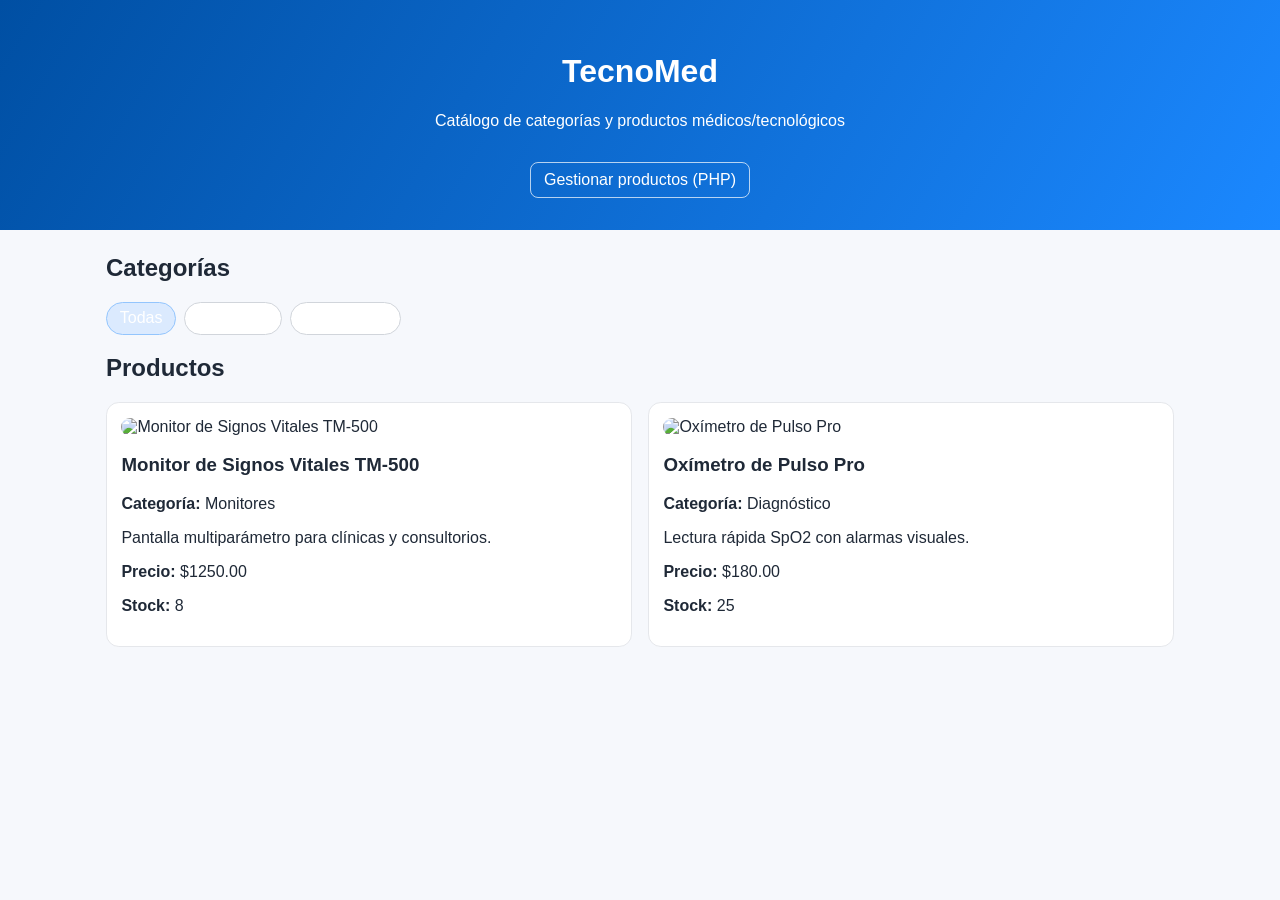
==== index.html @ 8362b9f1 "Crear base de sitio TecnoMed con catálogo y panel PHP" ====
<!doctype html>
<html lang="es">
<head>
  <meta charset="UTF-8" />
  <meta name="viewport" content="width=device-width, initial-scale=1.0" />
  <title>TecnoMed | Productos</title>
  <link rel="stylesheet" href="styles.css" />
</head>
<body>
  <header class="topbar">
    <h1>TecnoMed</h1>
    <p>Catálogo de categorías y productos médicos/tecnológicos</p>
    <a class="admin-link" href="admin.php">Gestionar productos (PHP)</a>
  </header>

  <main class="container">
    <section>
      <h2>Categorías</h2>
      <div id="categories" class="category-grid"></div>
    </section>

    <section>
      <h2>Productos</h2>
      <div id="products" class="product-grid"></div>
      <p id="emptyState" class="empty hidden">No hay productos cargados todavía.</p>
    </section>
  </main>

  <script>
    const categoriesEl = document.getElementById('categories');
    const productsEl = document.getElementById('products');
    const emptyStateEl = document.getElementById('emptyState');
    let allProducts = [];

    function renderCategories(products) {
      const categories = [...new Set(products.map(p => p.category))];
      categoriesEl.innerHTML = '';

      const allBtn = document.createElement('button');
      allBtn.textContent = 'Todas';
      allBtn.className = 'chip active';
      allBtn.onclick = () => {
        document.querySelectorAll('.chip').forEach(c => c.classList.remove('active'));
        allBtn.classList.add('active');
        renderProducts(allProducts);
      };
      categoriesEl.appendChild(allBtn);

      categories.forEach(category => {
        const btn = document.createElement('button');
        btn.textContent = category;
        btn.className = 'chip';
        btn.onclick = () => {
          document.querySelectorAll('.chip').forEach(c => c.classList.remove('active'));
          btn.classList.add('active');
          renderProducts(allProducts.filter(p => p.category === category));
        };
        categoriesEl.appendChild(btn);
      });
    }

    function renderProducts(products) {
      productsEl.innerHTML = '';
      if (!products.length) {
        emptyStateEl.classList.remove('hidden');
        return;
      }
      emptyStateEl.classList.add('hidden');

      products.forEach(product => {
        const card = document.createElement('article');
        card.className = 'card';
        card.innerHTML = `
          <img src="${product.image || 'https://via.placeholder.com/600x400?text=TecnoMed'}" alt="${product.name}" />
          <h3>${product.name}</h3>
          <p><strong>Categoría:</strong> ${product.category}</p>
          <p>${product.description || 'Sin descripción'}</p>
          <p><strong>Precio:</strong> $${Number(product.price).toFixed(2)}</p>
          <p><strong>Stock:</strong> ${product.stock}</p>
        `;
        productsEl.appendChild(card);
      });
    }

    fetch('data/products.json')
      .then(res => res.json())
      .then(data => {
        allProducts = Array.isArray(data) ? data : [];
        renderCategories(allProducts);
        renderProducts(allProducts);
      })
      .catch(() => {
        emptyStateEl.classList.remove('hidden');
        emptyStateEl.textContent = 'Error al cargar productos.';
      });
  </script>
</body>
</html>
---- styles.css ----
:root {
  color-scheme: light;
  --bg: #f6f8fc;
  --panel: #ffffff;
  --primary: #0066cc;
  --text: #1f2937;
  --muted: #6b7280;
}

* { box-sizing: border-box; }
body {
  margin: 0;
  font-family: Arial, sans-serif;
  background: var(--bg);
  color: var(--text);
}

.topbar {
  background: linear-gradient(120deg, #004fa3, #1b88ff);
  color: #fff;
  padding: 2rem 1rem;
  text-align: center;
}

.container {
  max-width: 1100px;
  margin: 1.5rem auto;
  padding: 0 1rem;
}

.split {
  display: grid;
  grid-template-columns: repeat(auto-fit, minmax(320px, 1fr));
  gap: 1rem;
}

.admin-link {
  display: inline-block;
  margin-top: 1rem;
  color: #fff;
  border: 1px solid rgba(255, 255, 255, .7);
  padding: .5rem .8rem;
  border-radius: .5rem;
  text-decoration: none;
}

.category-grid {
  display: flex;
  flex-wrap: wrap;
  gap: .5rem;
  margin-bottom: 1rem;
}

.chip {
  border: 1px solid #d1d5db;
  padding: .4rem .8rem;
  background: #fff;
  border-radius: 999px;
  cursor: pointer;
}

.chip.active { background: #dbeafe; border-color: #93c5fd; }

.product-grid {
  display: grid;
  grid-template-columns: repeat(auto-fit, minmax(240px, 1fr));
  gap: 1rem;
}

.card, .stock-item, .form-grid {
  background: var(--panel);
  border: 1px solid #e5e7eb;
  border-radius: .8rem;
  padding: .9rem;
}

.card img {
  width: 100%;
  height: 170px;
  object-fit: cover;
  border-radius: .6rem;
}

.form-grid {
  display: grid;
  gap: .8rem;
}

label { display: grid; gap: .35rem; }

input, textarea, button {
  font: inherit;
  padding: .55rem;
  border-radius: .5rem;
  border: 1px solid #cbd5e1;
}

button {
  background: var(--primary);
  color: #fff;
  border: none;
  cursor: pointer;
}

.stock-list { display: grid; gap: .7rem; }
.stock-item {
  display: flex;
  justify-content: space-between;
  align-items: center;
  gap: .5rem;
}

.inline-form { display: flex; gap: .5rem; align-items: center; }
.empty, .msg { color: var(--muted); }
.hidden { display: none; }
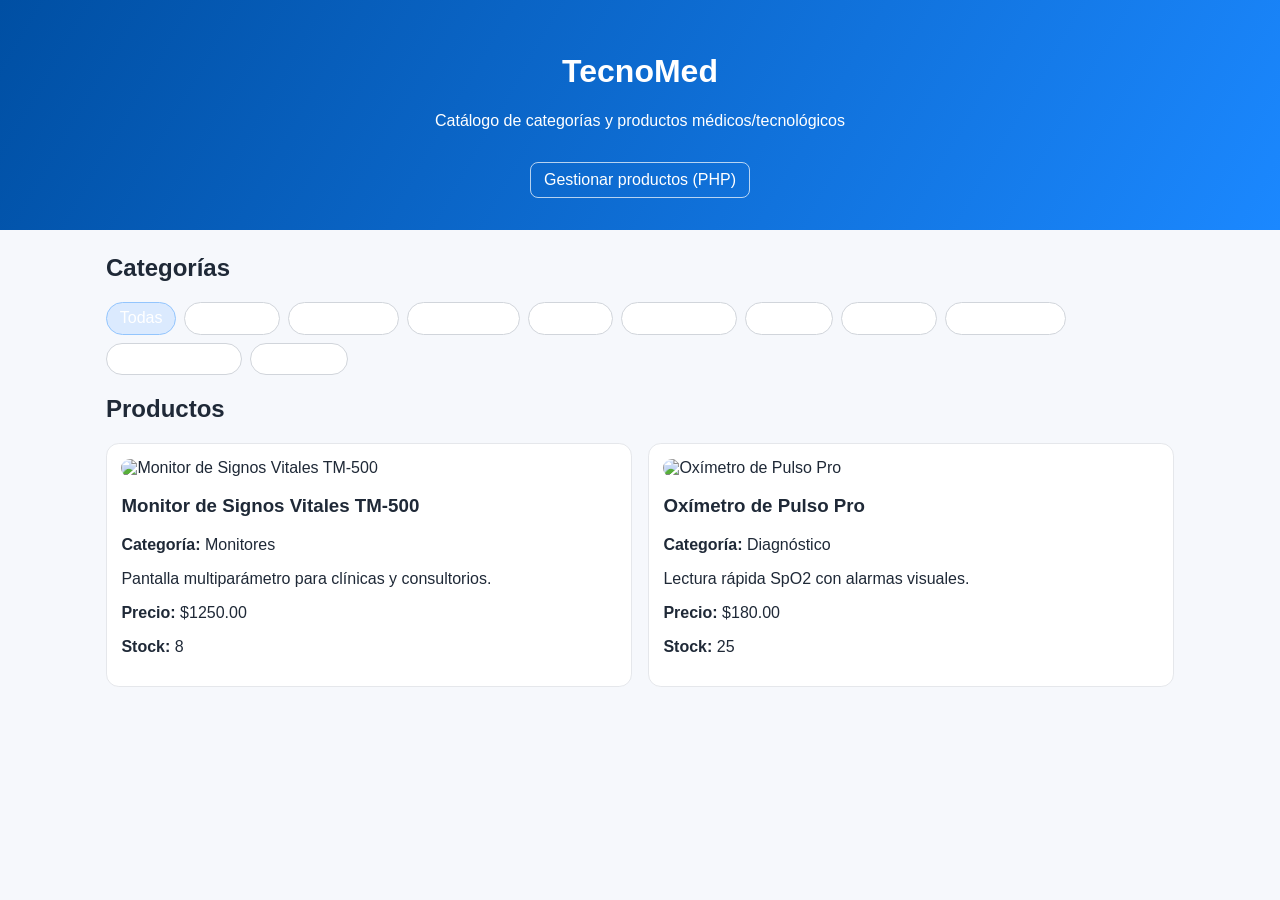
==== commit f4bc0a13: "Agregar categorías médicas predefinidas en catálogo y panel admin" ====
--- a/index.html
+++ b/index.html
@@ -27,13 +27,27 @@
   </main>
 
   <script>
+    const BASE_CATEGORIES = [
+      'Cuidados',
+      'Diagnóstico',
+      'Emergencia',
+      'Equipos',
+      'Instrumental',
+      'Insumos',
+      'Mobiliario',
+      'Indumentaria',
+      'Oxigenoterapia'
+    ];
+
     const categoriesEl = document.getElementById('categories');
     const productsEl = document.getElementById('products');
     const emptyStateEl = document.getElementById('emptyState');
     let allProducts = [];
 
     function renderCategories(products) {
-      const categories = [...new Set(products.map(p => p.category))];
+      const extraCategories = [...new Set(products.map(p => p.category).filter(Boolean))]
+        .filter(c => !BASE_CATEGORIES.includes(c));
+      const categories = [...BASE_CATEGORIES, ...extraCategories];
       categoriesEl.innerHTML = '';
 
       const allBtn = document.createElement('button');
@@ -90,6 +104,7 @@
         renderProducts(allProducts);
       })
       .catch(() => {
+        renderCategories([]);
         emptyStateEl.classList.remove('hidden');
         emptyStateEl.textContent = 'Error al cargar productos.';
       });
--- a/styles.css
+++ b/styles.css
@@ -88,7 +88,7 @@
 
 label { display: grid; gap: .35rem; }
 
-input, textarea, button {
+input, select, textarea, button {
   font: inherit;
   padding: .55rem;
   border-radius: .5rem;
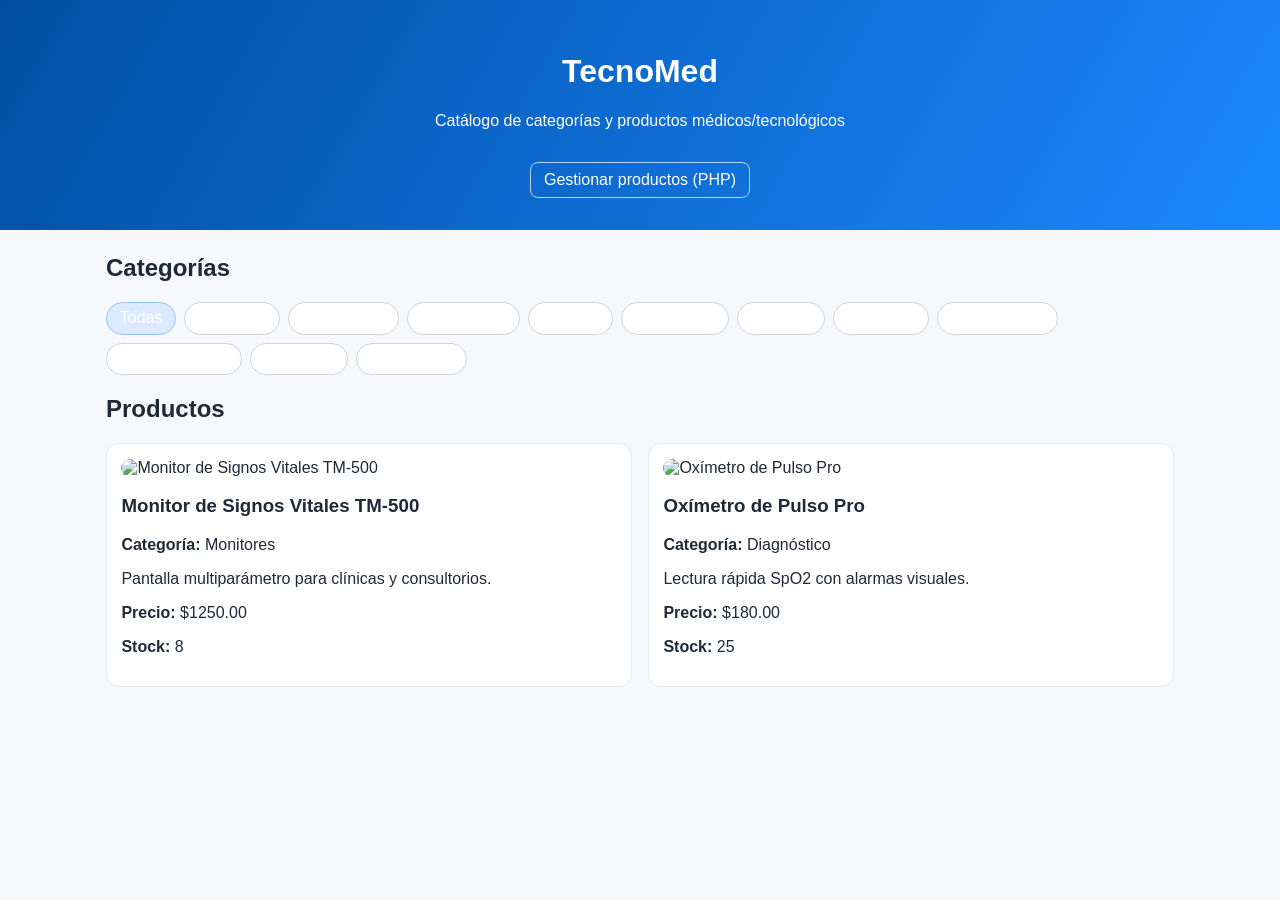
==== commit c044d439: "Ajustar nombres de categorías solicitadas en HTML y PHP" ====
--- a/index.html
+++ b/index.html
@@ -16,7 +16,18 @@
   <main class="container">
     <section>
       <h2>Categorías</h2>
-      <div id="categories" class="category-grid"></div>
+      <div id="categories" class="category-grid">
+        <button class="chip active" data-category="">Todas</button>
+        <button class="chip" data-category="Cuidados">Cuidados</button>
+        <button class="chip" data-category="Diagnostico">Diagnostico</button>
+        <button class="chip" data-category="Emergencia">Emergencia</button>
+        <button class="chip" data-category="Equipos">Equipos</button>
+        <button class="chip" data-category="Intrumental">Intrumental</button>
+        <button class="chip" data-category="Insumos">Insumos</button>
+        <button class="chip" data-category="Mobiliario">Mobiliario</button>
+        <button class="chip" data-category="Indumentaria">Indumentaria</button>
+        <button class="chip" data-category="Oxigenoterapia">Oxigenoterapia</button>
+      </div>
     </section>
 
     <section>
@@ -29,10 +40,10 @@
   <script>
     const BASE_CATEGORIES = [
       'Cuidados',
-      'Diagnóstico',
+      'Diagnostico',
       'Emergencia',
       'Equipos',
-      'Instrumental',
+      'Intrumental',
       'Insumos',
       'Mobiliario',
       'Indumentaria',
@@ -43,34 +54,36 @@
     const productsEl = document.getElementById('products');
     const emptyStateEl = document.getElementById('emptyState');
     let allProducts = [];
+    const chipSelector = '#categories .chip';
+
+    function bindCategoryEvents() {
+      const chips = document.querySelectorAll(chipSelector);
+      chips.forEach(chip => {
+        chip.onclick = () => {
+          chips.forEach(c => c.classList.remove('active'));
+          chip.classList.add('active');
+          const selectedCategory = chip.dataset.category || '';
+          if (!selectedCategory) {
+            renderProducts(allProducts);
+            return;
+          }
+          renderProducts(allProducts.filter(p => p.category === selectedCategory));
+        };
+      });
+    }
 
     function renderCategories(products) {
       const extraCategories = [...new Set(products.map(p => p.category).filter(Boolean))]
         .filter(c => !BASE_CATEGORIES.includes(c));
-      const categories = [...BASE_CATEGORIES, ...extraCategories];
-      categoriesEl.innerHTML = '';
-
-      const allBtn = document.createElement('button');
-      allBtn.textContent = 'Todas';
-      allBtn.className = 'chip active';
-      allBtn.onclick = () => {
-        document.querySelectorAll('.chip').forEach(c => c.classList.remove('active'));
-        allBtn.classList.add('active');
-        renderProducts(allProducts);
-      };
-      categoriesEl.appendChild(allBtn);
-
-      categories.forEach(category => {
+      extraCategories.forEach(category => {
         const btn = document.createElement('button');
         btn.textContent = category;
         btn.className = 'chip';
-        btn.onclick = () => {
-          document.querySelectorAll('.chip').forEach(c => c.classList.remove('active'));
-          btn.classList.add('active');
-          renderProducts(allProducts.filter(p => p.category === category));
-        };
+        btn.dataset.category = category;
         categoriesEl.appendChild(btn);
       });
+
+      bindCategoryEvents();
     }
 
     function renderProducts(products) {
@@ -96,6 +109,8 @@
       });
     }
 
+    bindCategoryEvents();
+
     fetch('data/products.json')
       .then(res => res.json())
       .then(data => {
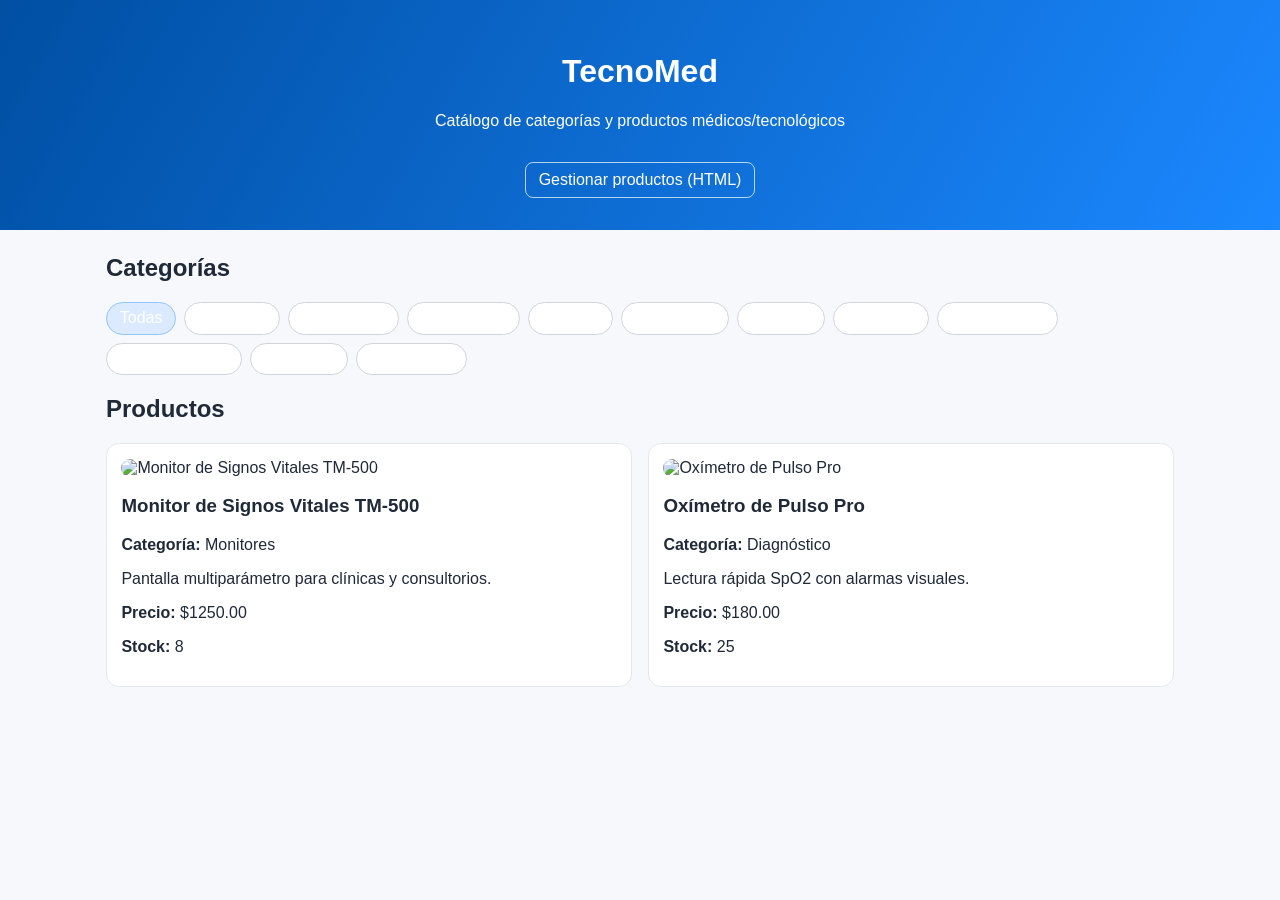
==== commit 21b5bf58: "Crear panel admin.html sin PHP con almacenamiento local" ====
--- a/index.html
+++ b/index.html
@@ -10,7 +10,7 @@
   <header class="topbar">
     <h1>TecnoMed</h1>
     <p>Catálogo de categorías y productos médicos/tecnológicos</p>
-    <a class="admin-link" href="admin.php">Gestionar productos (PHP)</a>
+    <a class="admin-link" href="admin.html">Gestionar productos (HTML)</a>
   </header>
 
   <main class="container">
@@ -54,6 +54,7 @@
     const productsEl = document.getElementById('products');
     const emptyStateEl = document.getElementById('emptyState');
     let allProducts = [];
+    const STORAGE_KEY = 'tecnomed_products';
     const chipSelector = '#categories .chip';
 
     function bindCategoryEvents() {
@@ -111,18 +112,25 @@
 
     bindCategoryEvents();
 
-    fetch('data/products.json')
-      .then(res => res.json())
-      .then(data => {
-        allProducts = Array.isArray(data) ? data : [];
-        renderCategories(allProducts);
-        renderProducts(allProducts);
-      })
-      .catch(() => {
-        renderCategories([]);
-        emptyStateEl.classList.remove('hidden');
-        emptyStateEl.textContent = 'Error al cargar productos.';
-      });
+    const localProducts = localStorage.getItem(STORAGE_KEY);
+    if (localProducts) {
+      allProducts = JSON.parse(localProducts);
+      renderCategories(allProducts);
+      renderProducts(allProducts);
+    } else {
+      fetch('data/products.json')
+        .then(res => res.json())
+        .then(data => {
+          allProducts = Array.isArray(data) ? data : [];
+          renderCategories(allProducts);
+          renderProducts(allProducts);
+        })
+        .catch(() => {
+          renderCategories([]);
+          emptyStateEl.classList.remove('hidden');
+          emptyStateEl.textContent = 'Error al cargar productos.';
+        });
+    }
   </script>
 </body>
 </html>
--- a/styles.css
+++ b/styles.css
@@ -113,3 +113,11 @@
 .inline-form { display: flex; gap: .5rem; align-items: center; }
 .empty, .msg { color: var(--muted); }
 .hidden { display: none; }
+
+
+.actions-row {
+  display: flex;
+  gap: .6rem;
+  margin-top: .8rem;
+  flex-wrap: wrap;
+}
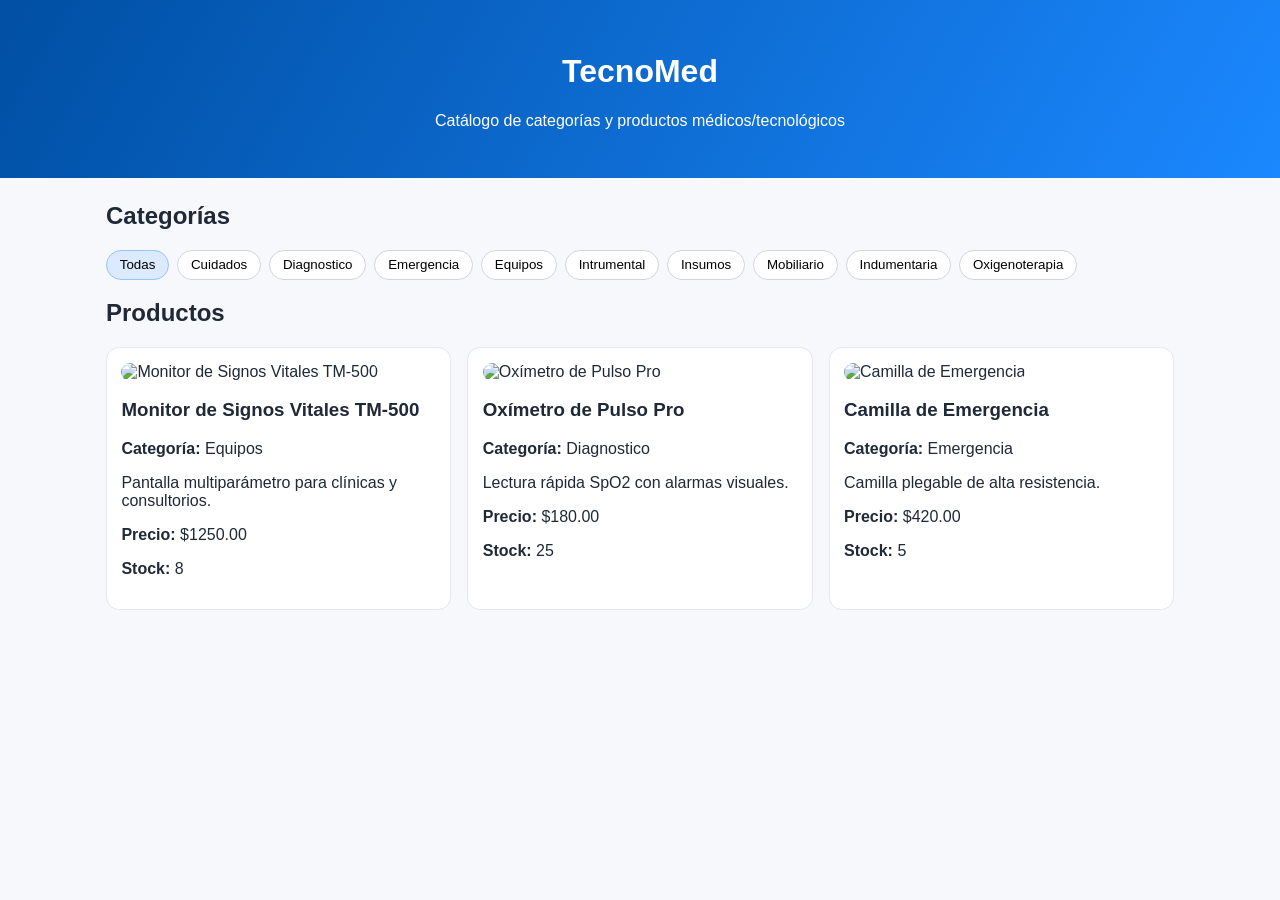
==== commit 1ee01cff: "Simplificar estilos para versión solo index/css/js" ====
--- a/index.html
+++ b/index.html
@@ -10,7 +10,6 @@
   <header class="topbar">
     <h1>TecnoMed</h1>
     <p>Catálogo de categorías y productos médicos/tecnológicos</p>
-    <a class="admin-link" href="admin.html">Gestionar productos (HTML)</a>
   </header>
 
   <main class="container">
@@ -37,100 +36,6 @@
     </section>
   </main>
 
-  <script>
-    const BASE_CATEGORIES = [
-      'Cuidados',
-      'Diagnostico',
-      'Emergencia',
-      'Equipos',
-      'Intrumental',
-      'Insumos',
-      'Mobiliario',
-      'Indumentaria',
-      'Oxigenoterapia'
-    ];
-
-    const categoriesEl = document.getElementById('categories');
-    const productsEl = document.getElementById('products');
-    const emptyStateEl = document.getElementById('emptyState');
-    let allProducts = [];
-    const STORAGE_KEY = 'tecnomed_products';
-    const chipSelector = '#categories .chip';
-
-    function bindCategoryEvents() {
-      const chips = document.querySelectorAll(chipSelector);
-      chips.forEach(chip => {
-        chip.onclick = () => {
-          chips.forEach(c => c.classList.remove('active'));
-          chip.classList.add('active');
-          const selectedCategory = chip.dataset.category || '';
-          if (!selectedCategory) {
-            renderProducts(allProducts);
-            return;
-          }
-          renderProducts(allProducts.filter(p => p.category === selectedCategory));
-        };
-      });
-    }
-
-    function renderCategories(products) {
-      const extraCategories = [...new Set(products.map(p => p.category).filter(Boolean))]
-        .filter(c => !BASE_CATEGORIES.includes(c));
-      extraCategories.forEach(category => {
-        const btn = document.createElement('button');
-        btn.textContent = category;
-        btn.className = 'chip';
-        btn.dataset.category = category;
-        categoriesEl.appendChild(btn);
-      });
-
-      bindCategoryEvents();
-    }
-
-    function renderProducts(products) {
-      productsEl.innerHTML = '';
-      if (!products.length) {
-        emptyStateEl.classList.remove('hidden');
-        return;
-      }
-      emptyStateEl.classList.add('hidden');
-
-      products.forEach(product => {
-        const card = document.createElement('article');
-        card.className = 'card';
-        card.innerHTML = `
-          <img src="${product.image || 'https://via.placeholder.com/600x400?text=TecnoMed'}" alt="${product.name}" />
-          <h3>${product.name}</h3>
-          <p><strong>Categoría:</strong> ${product.category}</p>
-          <p>${product.description || 'Sin descripción'}</p>
-          <p><strong>Precio:</strong> $${Number(product.price).toFixed(2)}</p>
-          <p><strong>Stock:</strong> ${product.stock}</p>
-        `;
-        productsEl.appendChild(card);
-      });
-    }
-
-    bindCategoryEvents();
-
-    const localProducts = localStorage.getItem(STORAGE_KEY);
-    if (localProducts) {
-      allProducts = JSON.parse(localProducts);
-      renderCategories(allProducts);
-      renderProducts(allProducts);
-    } else {
-      fetch('data/products.json')
-        .then(res => res.json())
-        .then(data => {
-          allProducts = Array.isArray(data) ? data : [];
-          renderCategories(allProducts);
-          renderProducts(allProducts);
-        })
-        .catch(() => {
-          renderCategories([]);
-          emptyStateEl.classList.remove('hidden');
-          emptyStateEl.textContent = 'Error al cargar productos.';
-        });
-    }
-  </script>
+  <script src="app.js"></script>
 </body>
 </html>
--- a/styles.css
+++ b/styles.css
@@ -1,5 +1,4 @@
 :root {
-  color-scheme: light;
   --bg: #f6f8fc;
   --panel: #ffffff;
   --primary: #0066cc;
@@ -8,6 +7,7 @@
 }
 
 * { box-sizing: border-box; }
+
 body {
   margin: 0;
   font-family: Arial, sans-serif;
@@ -28,22 +28,6 @@
   padding: 0 1rem;
 }
 
-.split {
-  display: grid;
-  grid-template-columns: repeat(auto-fit, minmax(320px, 1fr));
-  gap: 1rem;
-}
-
-.admin-link {
-  display: inline-block;
-  margin-top: 1rem;
-  color: #fff;
-  border: 1px solid rgba(255, 255, 255, .7);
-  padding: .5rem .8rem;
-  border-radius: .5rem;
-  text-decoration: none;
-}
-
 .category-grid {
   display: flex;
   flex-wrap: wrap;
@@ -59,7 +43,10 @@
   cursor: pointer;
 }
 
-.chip.active { background: #dbeafe; border-color: #93c5fd; }
+.chip.active {
+  background: #dbeafe;
+  border-color: #93c5fd;
+}
 
 .product-grid {
   display: grid;
@@ -67,7 +54,7 @@
   gap: 1rem;
 }
 
-.card, .stock-item, .form-grid {
+.card {
   background: var(--panel);
   border: 1px solid #e5e7eb;
   border-radius: .8rem;
@@ -81,43 +68,5 @@
   border-radius: .6rem;
 }
 
-.form-grid {
-  display: grid;
-  gap: .8rem;
-}
-
-label { display: grid; gap: .35rem; }
-
-input, select, textarea, button {
-  font: inherit;
-  padding: .55rem;
-  border-radius: .5rem;
-  border: 1px solid #cbd5e1;
-}
-
-button {
-  background: var(--primary);
-  color: #fff;
-  border: none;
-  cursor: pointer;
-}
-
-.stock-list { display: grid; gap: .7rem; }
-.stock-item {
-  display: flex;
-  justify-content: space-between;
-  align-items: center;
-  gap: .5rem;
-}
-
-.inline-form { display: flex; gap: .5rem; align-items: center; }
-.empty, .msg { color: var(--muted); }
+.empty { color: var(--muted); }
 .hidden { display: none; }
-
-
-.actions-row {
-  display: flex;
-  gap: .6rem;
-  margin-top: .8rem;
-  flex-wrap: wrap;
-}
